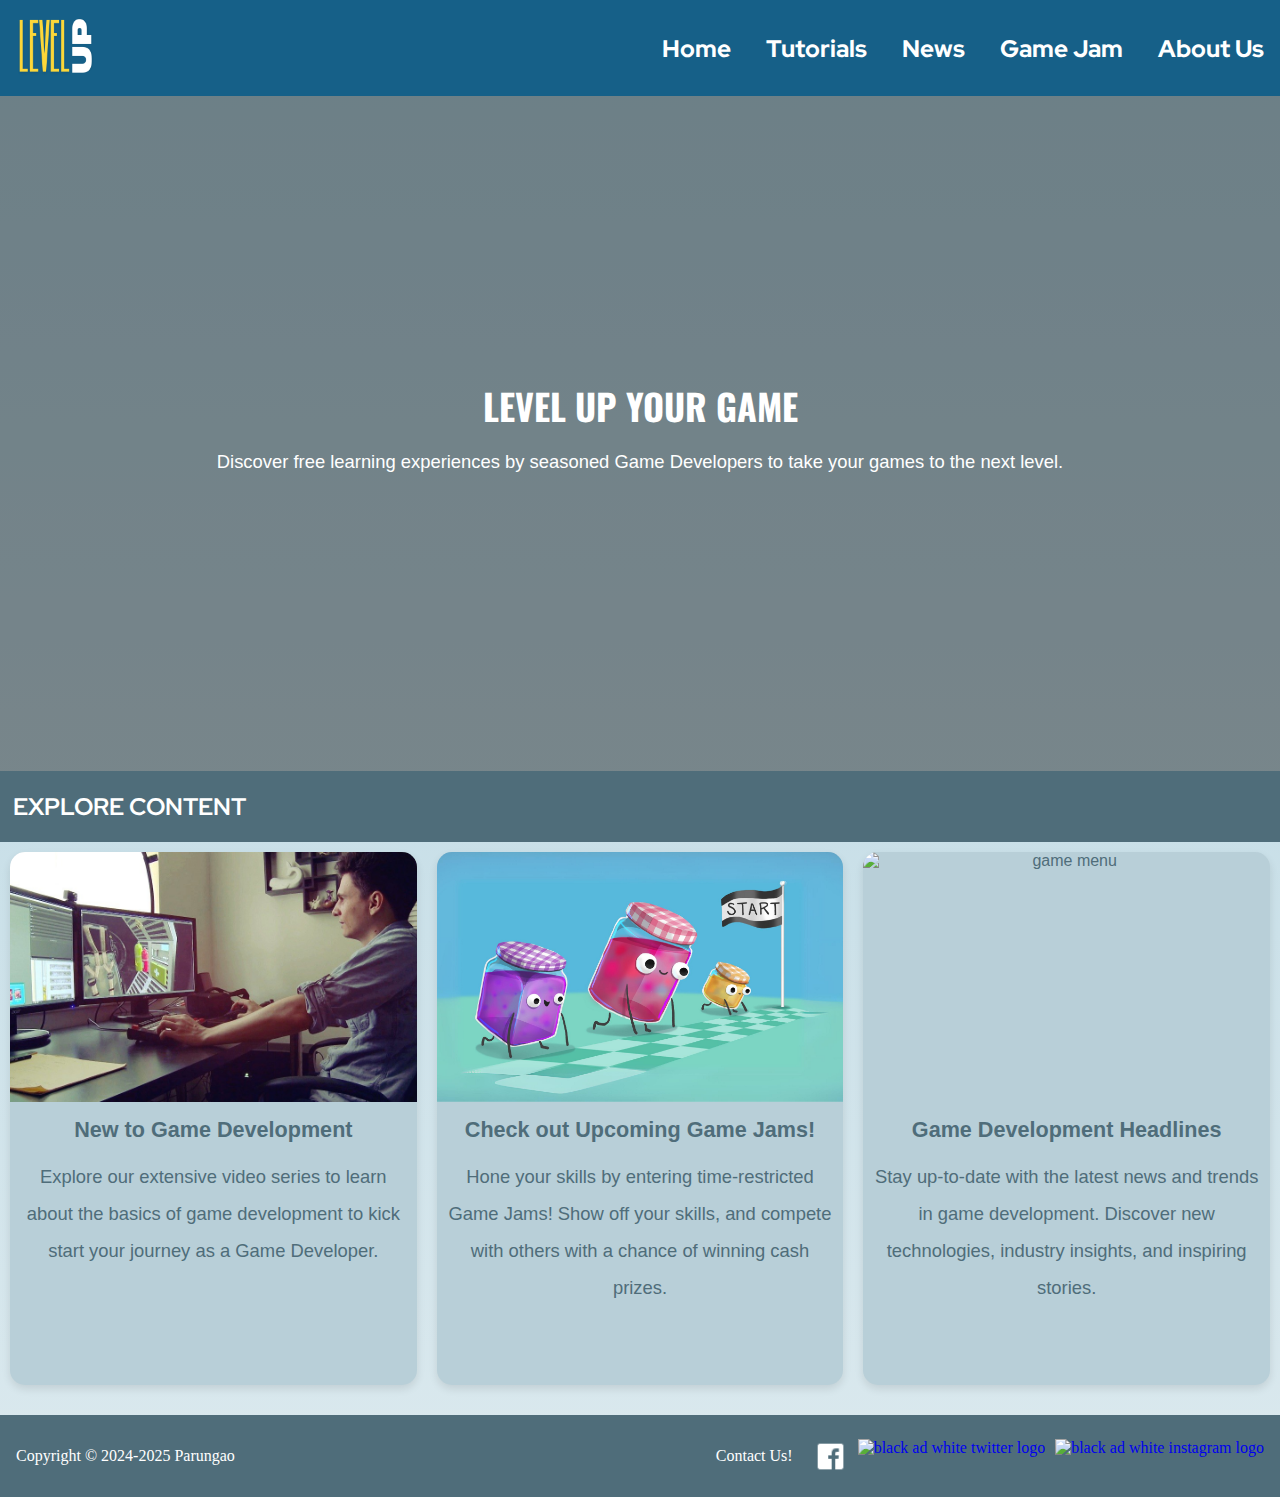
==== index.html @ 9dbe6259 "Add files via upload" ====
<!DOCTYPE html>
<html lang="en">
<head>
    <meta charset="UTF-8">
    <meta name="viewport" content="width=device-width, initial-scale=1.0">
    <title>Let's Level Up! | LevelUp</title>
    <link href="Scripts/Styles.css" rel="stylesheet" type="text/css">
    <meta name="description" content="LevelUp is a website wherein aspiring developers can learn, stay up to date, and join competitions in the wotld of Game Development.">
    <link href="https://fonts.googleapis.com/css2?family=Red+Hat+Display:ital,wght@0,300..900;1,300..900&display=swap" rel="stylesheet">
    <link href="https://fonts.googleapis.com/css2?family=Oswald:wght@200..700&display=swap" rel="stylesheet">
    <link rel = "shortcut icon" href = "Images/Website Logo.ico" />
    <link rel = "apple-touch-icon" sizes = "180x180" href = "Images/apple-touch-icon.png">
	<link rel = "icon" sizes = "192x192" href = "Images/android-chrome-192.png">
</head>
<body>
    <!--Headings-->
    <header id="lvlup-logo">
        <a href="index.html">
            <img src="Images/Website Logo.png">
        </a>

        <nav class="tablet-desktop">
            <ul>
                <li><a href = "index.html">Home</a></li> 
                <li><a href = "Tutorials.html">Tutorials</a></li>
                <li><a href = "News.html">News</a></li>
                <li><a href = "GameJam.html">Game Jam</a></li>
                <li><a href = "AboutUs.html">About Us</a></li>
            </ul>
        </nav>
    </header>

    

    <!--Main-->
    <main>
        <!--Hero-->
        <div class="hero">
            <h1>LEVEL UP YOUR GAME</h1>
            <h3>Discover free learning experiences by seasoned Game Developers to take your games to the next level.</h3>
            <video muted autoplay loop>
                <source src="Media/Promotional.mp4" type="video/mp4">
                <p>Your browser does not support the video element</p>
            </video>
        </div>
        

        <!--banner-->
        <div class="banner">
            <h2>EXPLORE CONTENT</h2>
        </div>

        <!--Columns-->
        <div class="grid-container">

            <!-- Scroll Left Button -->
            <button class="scroll-left-btn">◀</button>

            <div class="grid">
                <div class="frameh">
                    <div class="frame-image">
                            <img src="Images/gamedeveloper.jpg" alt="developer">
                    </div>
                    <figcaption class="pic-text"><a href="Tutorials.html">New to Game Development</a></figcaption>
                    <p>Explore our extensive video series to learn about the basics of game development to kick start your journey as a Game Developer.</p>
                </div>
            
                <div class="frameh">
                    <div class="frame-image">
                            <img src="Images/gamejam-hero.png" alt="upcoming game">
                    </div>
                    <figcaption class="pic-text"><a href="GameJam.html">Check out Upcoming Game Jams!</a></figcaption>
                    <p>Hone your skills by entering time-restricted Game Jams! Show off your skills, and compete with others with a chance of winning cash prizes.</p>
                </div>

                <div class="frameh">
                    <div class="frame-image">
                            <img src="Images/astrobot.png" alt="game menu">
                    </div>
                    <figcaption class="pic-text"><a href="News.html">Game Development Headlines</a></figcaption>
                    <p>Stay up-to-date with the latest news and trends in game development. Discover new technologies, industry insights, and inspiring stories.</p>
                </div>
            </div>

            <!--Right Scroll Button-->
            <button class="scroll-right-btn">▶</button>
        </div>
    </main>


    <footer>
        <div class="copyright">
            <p>Copyright &copy; 2024-2025 Parungao</p>
        </div>

        <div class="socials">
            <p>Contact Us! </p>
            <a href="https://facebook.com/" target="_blank">
                <img src="Images/facebook-logo.png" alt="black ad white facebook logo">
            </a>
            <a href="https://twitter.com/" target="_blank">
                <img src="images/twitter-logo.png" alt="black ad white twitter logo">
            </a>
            <a href="https://instagram.com/" target="_blank">
                <img src="images/instagram-logo.png" alt="black ad white instagram logo">
            </a>
        </div>
    </footer>
    <script src="Scripts/scroll.js"></script>
    <script src="Scripts/Hamburger.js"></script>
</body>
</html>
---- Scripts/Styles.css ----
/*Reset*/
html, body , footer, img, div{
    margin: 0;
    border: 0;
    padding: 0;
}

img, video{display: block;
    max-width: 100%;
    height: auto;
    margin: 0;  
    padding: 0;}


/* Style rule for all elements*/
* {box-sizing: border-box;}

a{
    text-decoration: none;
}
/*
===================================================================================================
*/
/*CSS styles for desktop viewport*/

header {
    position: static;
    background-color: #166088;
    width: 100%;
    display: flex;              
    align-items: center;        
    justify-content: space-between;
    padding: 0.5rem 1rem;      
}

header img {
    margin: 0;                 
    max-height: 80px;          
}


.hero::before {
    content: '';
    position: absolute;
    top: 0;
    left: 0;
    width: 100%;
    height: 100%;
    background: rgba(0, 0, 0, 0.4); 
    z-index: 0;
}


/*CSS styles for nav*/
nav{
    float: right;
}

nav ul {
    list-style-type: none;     
    margin: 0;
    padding: 0;
    display: flex;             
}

nav ul li {
    margin-left: 35px;         
}

nav ul li a {
    text-decoration: none;    
    color: white;
    font-size: 1.5em;
    font-family: "Red Hat Display", sans-serif;
    font-weight: 800;          
}

nav ul li a:hover{
    text-decoration: underline;
}

.menu-icon {
    display: none; 
    font-size: 28px;
    cursor: pointer;
}


/*CSS styles for hero*/
.hero {
    position: relative;
    display: flex;
    justify-content: center;
    align-items: center;
    height: 75vh;
    color: white;
    text-align: center;
    overflow: hidden;
}

.hero h1, .hero h3 {
    position: absolute;
    z-index: 1;
}

.hero h1 {
    font-family: "Oswald", sans-serif;
    color: #fff;
    font-weight: 700;
    margin-bottom: 5rem;
    font-size: 2.25rem;
}

.hero h3 {
    font-family: "Open Sans", sans-serif;
    color: #fff;
    font-weight: 500;
    margin-top: 4.75rem;
    max-width: 70%;
    font-size: 1.15rem;
    line-height: 1.2;
}

/*CSS styles for body*/
body {
    background: linear-gradient(180deg, #B3D4E1 0%, #DBE9EE 100%);
}

.banner {
    background-color: #4F6D7A;
    color: #fff;
    padding: 0.005rem;
    font-family: "Red Hat Display", sans-serif;
}

.banner h2{
    margin-left: 1%;
}

.headingtext{
    color:#4F6D7A;
    margin-left: 1em;
    margin-top: 1em;
}

.headingtext h2{
    margin: 0;
    font-family: "Oswald", sans-serif;
    font-size: 1.7em;
}

.headingtext h4{
    margin: 0;
    font-family: "Open Sans", sans-serif;
    font-weight: 300;
    font-size: 1.25em;
}

.grid{
    font-family: "Open Sans", sans-serif;
    display: grid;
    grid-template-columns: auto auto auto;
    color: #4F6D7A;
    
}

.grid4{
    font-family: "Open Sans", sans-serif;
    display: grid;
    grid-template-columns: auto auto auto auto;
    color: #4F6D7A;
}

/*CSS styles for frame*/

.frame {
    background-color: #B8CFD8; 
    border-radius: 15px;       
    overflow: hidden;          
    box-shadow: 0 4px 8px rgba(0, 0, 0, 0.1); 
    margin: 10px;              
    margin-bottom: 30px;
    padding-bottom: 50px;
    text-align: center;
}

.frame .frame-image img {
    width: 100%;              
    height: 250px;             
    overflow: hidden;              
    object-fit: cover;          
}

.frame .pic-text {
    font-weight: 550;
    font-size: 1.35em;
    margin-top: 10px;        
    padding: 10px; 
    padding-top: 5px;    
}

.frame p {
    font-weight: 200;
    font-size: 1.15em;
    margin-top: 1.5px;
    padding: 10px;
    padding-top: 5px;    
    line-height: 2em;
}

.frame a {
    color: #4F6D7A;
}

.frame a:hover{
    text-decoration: underline;
}

/*CSS styles for frames home*/
.frameh {
    background-color: #B8CFD8; 
    border-radius: 15px;       
    overflow: hidden;          
    box-shadow: 0 4px 8px rgba(0, 0, 0, 0.1); 
    margin: 10px;              
    margin-bottom: 30px;
    padding-bottom: 50px;
    text-align: center;
}

.frameh .frame-image img {
    width: 100%;              
    height: 250px;             
    overflow: hidden;              
    object-fit: cover;          
}

.frameh .pic-text {
    font-weight: 550;
    font-size: 1.35em;
    margin-top: 10px;        
    padding: 10px; 
    padding-top: 5px;    
}

.frameh p {
    font-weight: 200;
    font-size: 1.15em;
    margin-top: 1.5px;
    padding: 10px;
    padding-top: 5px;    
    line-height: 2em;
}

.frameh a {
    color: #4F6D7A;
}

.frameh a:hover{
    text-decoration: underline;
}

/*CSS styles for horizontal frames*/
.segment-container {
    display: flex;               
    flex-wrap: wrap;            
    justify-content: space-between; 
    margin: 1em;       
    flex-direction: column;      
    gap: 1em;            
}

.frame-horizontal {
    background-color: #B8CFD8; 
    border-radius: 15px;       
    overflow: hidden;          
    box-shadow: 0 4px 8px rgba(0, 0, 0, 0.1); 
    display: flex;              
    padding: 1em;               
    align-items: center;
    margin: 0 auto 20px;
    width: 90%;
}

.frame-horizontal:nth-child(odd) {
    flex-direction: row;        
    justify-content: flex-start; 
}

.frame-horizontal:nth-child(even) {
    flex-direction: row-reverse; 
    justify-content: flex-end; 
    
}

.frame-horizontal:nth-child(even) img{
    margin-right: 5%;
}

.frame-horizontal:nth-child(odd) img{
    margin-left: 5%;
}

.frame-horizontal img {
    border-radius: 15px;       
    width: 40%;                 
    max-width: 400px;         
    height: auto;               
    object-fit: cover;          
}

.frame-horizontal h2, .frame-horizontal p {
    margin: 0;                
    width: 95%;              
    color: #4F6D7A;
    display: flex;             
    flex-direction: column;    
    justify-content: center;   
}

.frame-horizontal h2 {
    font-family: "Oswald";
}

.frame-horizontal p {
    font-family: "Open Sans", sans-serif;
    line-height: 180%;
    font-size: 1.1em;
}

.frame-horizontal:nth-child(odd) h2,
.frame-horizontal:nth-child(odd) p {
    margin-left: 5%; 
}

.segmentlink {
    color: #4F6D7A; 
    text-decoration: none; 
}

.segmentlink:hover {
    text-decoration: underline;
}


.segmentlink:visited {
    color: #4F6D7A;
}
/*CSS styles for form*/
.newsletter-section {
    background-color: #B3D4E1;
    border-radius: 15px;
    box-shadow: 0 4px 6px rgba(0, 0, 0, 0.1);
    width: 35%;
    margin: 0 auto;
    margin-bottom: 30px;
    color: #fff;
    font-family: "Open Sans", sans-serif;
}

.newshead {
    background-color: #4F6D7A;
    text-align: center;
    padding: 2.5px;
    border-top-left-radius: 15px; 
    border-top-right-radius: 15px;
    font-size: 1.1em;
}

.newsletter-form {
    display: flex;
    flex-direction: column;
    align-items: center; 
    padding: 10px 0; 
}

.form-group {
    display: flex;
    align-items: center; 
    width: 80%; 
    margin-bottom: 10px; 
    font-weight: 700;
}

label {
    font-size: 1.25em;
}

.newsletter-form label {
    margin-right: 10px; 
    flex: 0 0 20%; 
}

.newsletter-form input {
    padding: 10px;
    flex: 1; 
    border: 1px solid #ccc;
    border-radius: 5px;
    text-align: center; 
}

.form-buttons {
    display: flex;
    gap: 30px;
}

.form-buttons button {
    padding: 10px 20px;
    border: none;
    border-radius: 5px;
    cursor: pointer;
    flex: 1;
    color: white;
    font-family: "Open Sans", sans-serif;
    font-size: 1.15em;
    font-weight: 700;
    min-width: 150px;
    max-width:250px
}

.confirm-button {
    background-color: #A4D89D;
}

.reset-button {
    background-color: #E29898;
}

.confirm-button:hover{
    background-color: #8CCB7F;
}

.reset-button:hover {
    background-color: #d17979
}
/*CSS styles for table*/
table{
    border: none;
    border-radius: 20px;
    border-spacing: 0;
    margin: 20px auto 0;
    width: 80%;
    overflow: hidden;
}

th, td {
    border: 1px solid black;
    padding: 2%;
    background-color: #B8CFD8;
    font-family: "Oswald", sans-serif;
    text-align: center;
}

th {
    background-color: #166088;
    color: #fff;
    font-size: 1.5em;
}

td{
    color: #166088;
    font-size: 1.15em;
    font-weight: 600;
}


/*CSS styles to remove outline of table*/
    table tr:first-child th:first-child, 
    table tr:first-child td:first-child, 
    table tr td:first-child {               
        border-left: none;
    }

    table tr:first-child th {            
        border-top: none; 
    }

    table tr:first-child td {              
        border-top: none; 
    }

    table tr:last-child td {
        border-bottom: none; 
    }

    table tr td:last-child {
        border-right: none; 
    }



/*CSS styles for contact setup*/
.container {
    display: flex;
    justify-content: space-between;
    color: #4F6D7A;
    padding-bottom: 9em;
}

.contact a {
    color: #4F6D7A;
}

.contact a:hover {
    text-decoration: underline;
}

.left-side{
    margin-left: 1.5em;
    display: flex;
    flex-direction: column;
    width: 55%;
}

.abt, .contact {
    margin-bottom: 20px;
    font-size: 1.25em;
}

.quote {
    width: 30%;
    margin-right: 2.5em;
    align-self: center;
    font-style: italic;
}

.quote h3{
    line-height: 2em;
    font-size: 1.75em;
}

.quote p{
    font-size: 1.25em;
}

/*CSS styles for footer*/
footer {
    background-color: #4F6D7A; 
    color: white;             
    text-align: left;       
    padding: 1rem;           
    position: static;       
    bottom: 0;               
    width: 100%;
    display: flex;
    justify-content: space-between;
    align-items: center;    
    margin-top: 0;
    margin-bottom: 0;
}             

.copyright {
    margin: 0;
}

.socials {
    display: flex;
    align-items: center;
}

.socials img{
    min-height: 35px;
}

.socials p {
    margin-right: 10px;
}

.socials a {
    margin-left: 10px;
}


/*
===================================================================================================
*/
/* Styles for tablet viewports (600px to 1024px) */
@media screen and (min-width: 600px) and (max-width: 1024px) {
    /* Adjust layout and font sizes */
    body {
        font-size: 1em; 
    }

    /*CSS styles for heading tablet*/
    header {
        display: flex;               
        justify-content: space-between; 
        align-items: center;         
        flex-wrap: nowrap;           
    }

    header img {
        max-width: 120px;            
        height: auto;                
        margin: 0;                  
    }

    nav {
        flex-grow: 1;               
        text-align: right; 
        display: block;      
    }

    nav ul {
        justify-content: flex-end;   
        flex-wrap: nowrap;          
        display: flex;
    }

    nav ul li {
        margin-left: 20px;          
        font-size: 1.25em;           
    }

    nav ul li a {
        font-size: 1em;            
    }

    header {
        padding: 0.5rem;
    }

    /*CSS for hero*/
    .hero {
        height: 32.5vh; 
    }

    .hero h1 {
        font-size: 1.75rem; 
        margin-bottom: 5rem;
    }

    .hero h3 {
        font-size: 1rem;
        margin-top: 3rem; 
    }

    /*CSS styles for grid tablet for home*/
    .grid-container {
        position: relative;
        display: flex;
        align-items: center;
    }

    
    .grid {
        display: flex;
        overflow-x: auto;
        scroll-behavior: smooth;
        max-width: 100%;

    }

    .frameh {
        flex: 0 0 45%;
        margin-right: 20px;
    }
    

    .scroll-right-btn, .scroll-left-btn {
        position: absolute;
        top: 50%;
        transform: translateY(-50%);
        background-color: rgba(79, 109, 122, 0.8); 
        color: white;
        border: none;
        padding: 10px;
        cursor: pointer;
        font-size: 20px
    }

    .scroll-right-btn {
        right: 10px;
    }

    .scroll-left-btn {
        left: 10px;
    }

    .grid::-webkit-scrollbar {
        display: none;
    }
    
    /*CSS styles for grid tablet*/
    .grid-container {
        display: flex;            
        align-items: center;    
        overflow: hidden;        
        width: 100%;            
        position: relative;      
        padding: 0 10px;         
    }

    .grid4 {
        display: flex;           
        transition: transform 0.3s ease;
        overflow-x: auto;      
        scroll-behavior: smooth; 
        max-width: 100%; 
        padding-right: 10px;    
        
        -ms-overflow-style: none;  
        scrollbar-width: none;      
    }
    
    .grid4::-webkit-scrollbar {
        display: none; 
    }

    .frame {
        flex: 0 0 auto;         
        width: 300px;          
        margin-right: 20px;    
    }

    .scroll-button {
        background-color: rgba(79, 109, 122, 0.8); 
        border: none;              
        border-radius: 5px;       
        padding: 10px;          
        cursor: pointer;         
        position: absolute;   
        top: 50%;               
        transform: translateY(-50%);
        z-index: 1;            
    }

    .scroll-left-btn {
        left: 10px;            
    }

    .scroll-right-btn {
        right: 10px;             
    }

    .newsletter-section{
        width: 50%;
    }
    
}

@media (max-width: 734px), (min-width: 1025px) {
    .scroll-right-btn {
        display: none;
    }
    .scroll-left-btn {
        display: none;
    }
}


/*
===================================================================================================
*/
/* Styles for mobile viewports */
@media screen and (max-width: 768px) {
    /* Adjust general layout and font sizes */
    body {
        font-size: 0.9em; 
    }

    header {
        display: flex;
        justify-content: space-between;
        align-items: center;
        padding: 0.5rem;
    }

    header img {
        max-width: 80px; 
        height: auto;
    }


    /*CSS styles for nav*/
    nav ul {
        flex-direction: column;
        align-items: center;
        gap: 10px; 
    }

    nav ul li {
        margin: 0; 
    }

    nav ul li a {
        font-size: 1.2em; 
    }


    /* Hero section */
    .hero {
        height: 30vh; 
        text-align: center;
    }

    .hero h1 {
        font-size: 1.5rem; 
        margin-bottom: 5rem;
    }

    .hero h3 {
        font-size: .75rem;
        margin-top: 2rem;
    }

    /* Grid layout for tutorials */
    .grid, .grid4 {
        grid-template-columns: repeat(1, 1fr);
        gap: 5px;
    }

    .frame {
        width: 95%; 
    }


    /*CSS styles for horizontal frames*/
    .segment-container {
        display: flex;
        flex-direction: column; 
        margin: 0; 
        padding: 1em; 
    }

    .frame-horizontal {
        width: 100%; 
        margin: 1em 0; 
        padding: 1em; 
        display: flex; 
        flex-direction: column; 
        
        overflow: hidden; 
        text-align: center; 
    }

    .frame-horizontal img {
        width: 100%;
        max-width: 400px; 
        margin: 0 auto; 
        border-radius: 15px; 
        object-fit: cover; 
    }

    .frame-horizontal:nth-child(odd) img{
        margin-left: 0%;
    }

    .frame-horizontal h2, 
    .frame-horizontal p {
        width: 100%; 
        margin: 0.5em 0; 
        text-align: center; 
    }

    .frame-horizontal h2 {
        font-size: 1.5em; 
    }

    .frame-horizontal p {
        font-size: 1em; 
    }

    .frame-horizontal:nth-child(odd), .frame-horizontal:nth-child(even) {
        display: flex; 
        flex-direction: column; 
        justify-content: center; 
        align-items: center;
    }


    .frame-horizontal:nth-child(odd) h2,
    .frame-horizontal:nth-child(odd) p {
    margin-left: 0%; 
    }

    /* Newsletter section */
    .newsletter-section {
        width: 80%; 
    }

    .form-buttons button {
        font-size: 1em;
        padding: 10px;
        min-width: 120px; 
    }

    /* Table hide */
    table {
        display: none;
    }

    /*Abour Us Page*/
    .quote {
        display: none;
    }

    .container {
        display: flex;
        flex-direction: column; 
        padding: 1em; 
    }

    .left-side {
        width: 90%;
    }

    .abt p, .contact p{
        line-height: 1.5;
    }
    
    /* Footer */
    footer {
        flex-direction: column;
        align-items: center;
        text-align: center;
    }

    .socials {
        margin-top: 10px;
    }
}

/*
===================================================================================================
*/
/*Styles for printing*/
@media print {
    html, body, footer, img, div {
        margin: 0;
        border: 0;
        padding: 0;
    }

    body {
        background: none; 
        color: black; 
        font-size: 12pt; 
    }

    header, nav, .menu-icon, .banner, .hero, .newsletter-section, .footer {
        display: none !important;
    }

    table {
        border-collapse: collapse; 
        width: 100%; 
    }

    th, td {
        border: 1px solid black; 
        padding: 8px; 
    }

    th {
        background-color: #f2f2f2;
        color: black;
    }

    h1, h2, h3, h4, p {
        margin: 0; 
        padding: 0;
    }

    a {
        color: black;
        text-decoration: underline; 
    }

    .frame, .frameh, .frame-horizontal {
        box-shadow: none; 
        margin: 0;
        border: 1px solid #B8CFD8; 
        padding: 10px;
    }

    .grid, .grid4, .segment-container {
        display: block; 
    }

    .contact {
        display: block;
    }
}
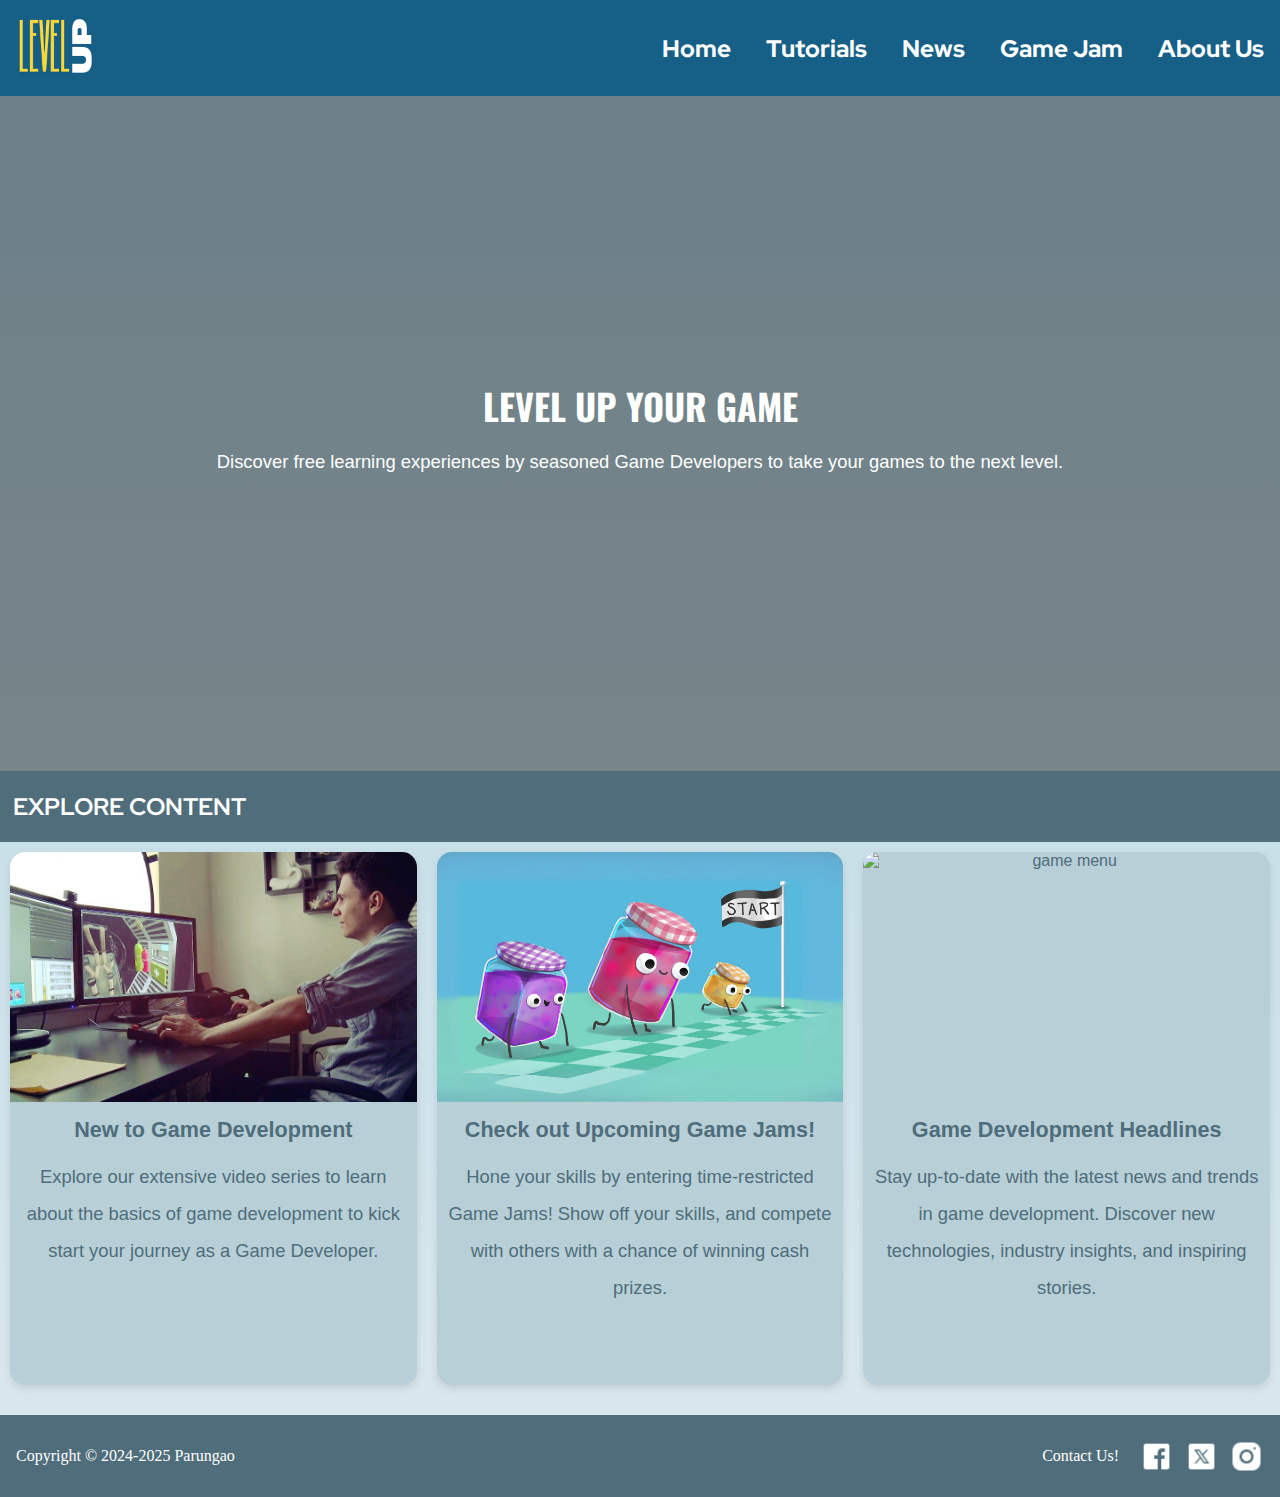
==== commit 21bec75c: "Update index.html" ====
--- a/index.html
+++ b/index.html
@@ -99,10 +99,10 @@
                 <img src="Images/facebook-logo.png" alt="black ad white facebook logo">
             </a>
             <a href="https://twitter.com/" target="_blank">
-                <img src="images/twitter-logo.png" alt="black ad white twitter logo">
+                <img src="Images/twitter-logo.png" alt="black ad white twitter logo">
             </a>
             <a href="https://instagram.com/" target="_blank">
-                <img src="images/instagram-logo.png" alt="black ad white instagram logo">
+                <img src="Images/instagram-logo.png" alt="black ad white instagram logo">
             </a>
         </div>
     </footer>
